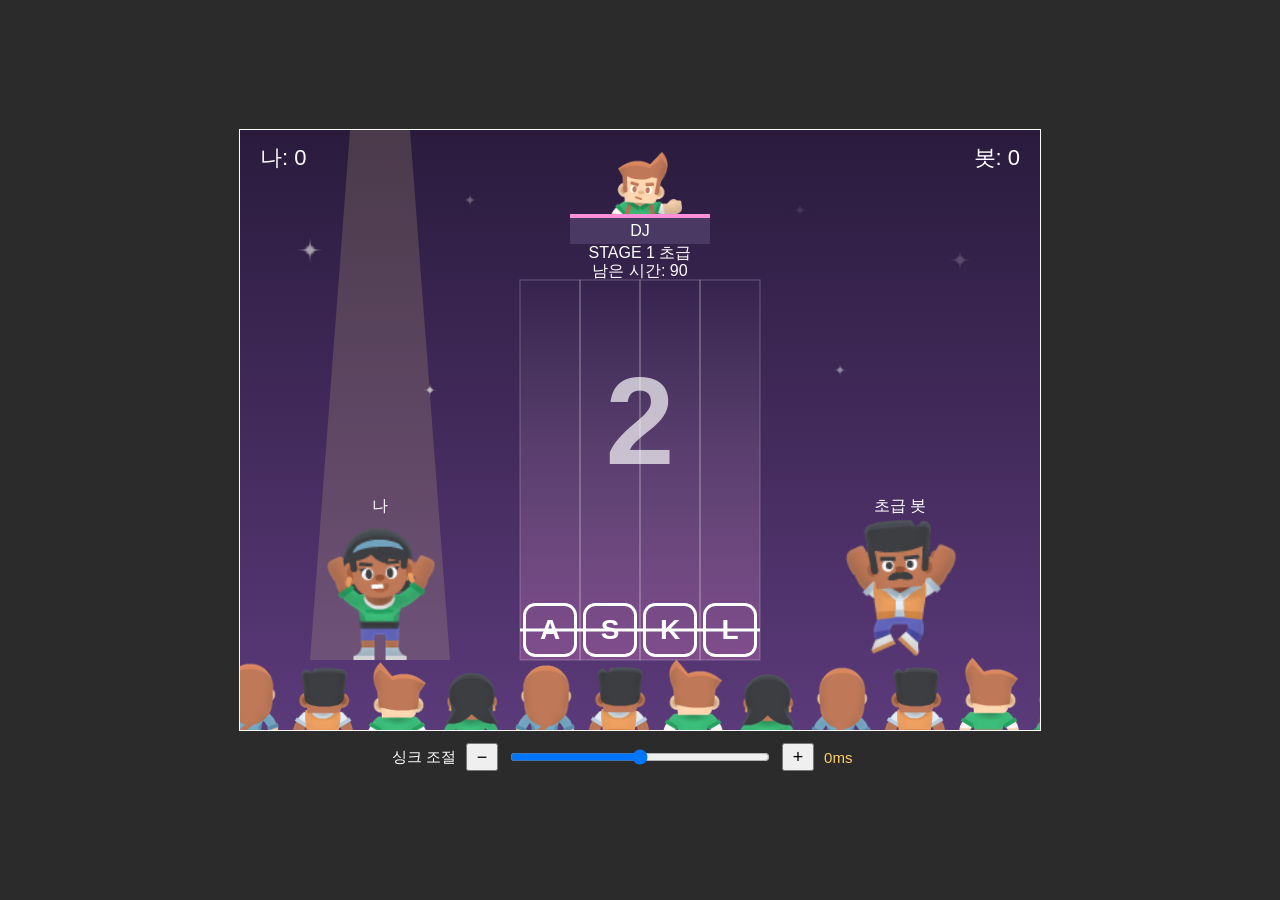
==== debug-practice.html @ 26c3292e "디버그 연습용 복사본 추가" ====
<!doctype html>
<!-- 7장 디버깅 연습용 복사본: index.html + style.css + script.js를 한 파일로 합친 것. 원본 게임은 그대로 둔다 -->
<html lang="ko">
<head>
  <meta charset="utf-8">
  <meta name="viewport" content="width=device-width, initial-scale=1">
  <title>디버그 연습 - 오늘 밤 주인공은 나야나</title>
  <link rel="icon" href="data:,">  <!-- 아이콘 파일이 없다고 브라우저가 favicon.ico를 찾다가 404 에러를 내지 않게 한다 -->
  <style>
/* 페이지 전체: 어두운 회색 배경, 여백 없음 */
body {
  margin: 0;
  min-height: 100vh;
  background: #2b2b2b;
  /* canvas를 화면 가운데에 놓는다 */
  display: flex;
  flex-direction: column;   /* canvas 아래에 싱크 조절 막대를 놓는다 */
  justify-content: center;
  align-items: center;
  gap: 12px;
}

/* 도화지: 얇은 흰 테두리 */
canvas {
  border: 1px solid #ffffff;
}

/* 싱크 조절 막대: canvas 아래 가운데 */
.sync {
  display: flex;
  align-items: center;
  gap: 10px;
  color: #ffffff;
  font-family: sans-serif;
  font-size: 15px;
}

.sync input {
  width: 260px;
}

.sync button {
  width: 32px;
  height: 28px;
  font-size: 18px;
  cursor: pointer;
}

.sync output {
  min-width: 64px;
  color: #ffd166;
}
  </style>
</head>
<body>
  <canvas id="game" width="800" height="600"></canvas>
  <!-- 싱크 조절: 판정이 늦거나 빠르게 느껴질 때 맞춘다 (+면 조금 늦게 눌러도 정확하게 판정) -->
  <div class="sync">
    <label for="sync">싱크 조절</label>
    <button id="sync-minus" type="button" aria-label="싱크 1ms 빠르게">−</button>
    <input id="sync" type="range" step="1" value="0">
    <button id="sync-plus" type="button" aria-label="싱크 1ms 늦게">+</button>
    <output id="sync-value" for="sync">0ms</output>
  </div>
  <script>
const canvas = document.getElementById("game");  // 이름이 "game"인 도화지를 찾는다
const ctx = canvas.getContext("2d");             // 그 도화지에 그릴 "붓"을 가져온다

// ===== 위치와 크기 모음 (여기 숫자만 바꾸면 화면이 바뀐다) =====

// 레인: 가운데 세로 줄 4개
const LANE_X = 280;        // 첫 번째 레인의 왼쪽 x
const LANE_TOP = 150;      // 레인이 시작하는 y
const LANE_WIDTH = 60;     // 레인 한 칸의 너비
const LANE_HEIGHT = 380;   // 레인의 높이 (150 + 380 = 530까지)
const LANE_COUNT = 4;      // 레인 개수 (← ↓ ↑ →)

// 판정선: 노트가 여기 닿을 때 키를 누른다
const JUDGE_Y = 500;

// 노트: lane = 몇 번째 레인(0~3), y = 지금 세로 위치
// y는 매 프레임 바뀌는 "상태"라서 let으로 만든다
// 스테이지별 노트 간격 (노트 사이의 세로 거리, px): 초급 120 / 중급 90 / 상급 70
// 간격이 넓을수록 노트가 드문드문 나온다
const STAGE_GAPS = [120, 90, 70];
let noteGap = STAGE_GAPS[0];   // 지금은 스테이지 1(초급)
const NOTE_COUNT = 11;     // 화살표 노트 개수. 레인을 다 채우고도 위에서 기다리는 노트가 남을 만큼 넉넉하게
                           // (모자라면 줄 맨 뒤가 비어서 동시 노트가 만들어지지 않는다. 기준: 노트가 지나가는 거리 430 ÷ 가장 좁은 간격(70) + 4)

// 노트 NOTE_COUNT개를 레인 바로 위(안 보이는 곳)부터 위쪽으로 noteGap 간격으로 줄 세워 만든다 (게임 시작·재시작 때 쓴다)
// 처음에는 레인이 비어 있다가, 카운트다운이 끝나면 첫 노트부터 레인 위에서 내려온다
// 줄 맨 뒤 위치는 Space 노트 자리로 쓰려고 lineY에 남겨 둔다
const FIRST_NOTE_Y = 150 - 50;   // 첫 노트 위치 = 레인 맨 위(150) - 노트 크기(50). 레인 바로 위라 아직 안 보인다
let lineY = FIRST_NOTE_Y;
function createNotes() {
  const list = [];
  lineY = FIRST_NOTE_Y;
  for (let i = 0; i < NOTE_COUNT; i++) {
    list.push({ lane: Math.floor(Math.random() * 4), y: lineY });
    lineY = lineY - noteGap;
  }
  return list;
}
let notes = createNotes();
// ===== 입력과 판정 (5장) =====
const INPUT_MODE = "B";    // 조작 방식. "A" = 키 이벤트 안에서 바로 판정 (비교 실험용), "B" = keys에 기록하고 게임 루프에서 판정
const JUDGE_RANGE = 50;    // 노트 가운데가 판정선에서 이 거리(px) 안에 있을 때 키를 누르면 맞춘 것
// 조작키: 플레이테스트 피드백으로 방향키 대신 A S K L (왼손 두 손가락 + 오른손 두 손가락)
const KEY_TO_LANE = { a: 0, s: 1, k: 2, l: 3 };  // 키 → 레인 번호 (레인 순서: ← ↓ ↑ →)
const GAME_KEYS = ["a", "s", "k", "l", " "];   // 게임에 쓰는 키 (" "는 스페이스바)
const LANE_KEY_LABELS = ["A", "S", "K", "L"];  // 레인 아래에 보여 줄 키 이름

// 키 이름을 소문자로 맞춘다 (Caps Lock이나 Shift 때문에 "A"로 와도 "a"로 처리). " " 같은 키는 그대로
function normalizeKey(key) {
  return key.length === 1 ? key.toLowerCase() : key;
}

// ===== 싱크 조절 (플레이테스트 피드백) =====
// 싱크 = 판정 기준을 몇 ms 늦게(+) 또는 일찍(-) 잡을지. 화면보다 손이 늦거나 빠른 사람을 위해 맞춘다
// +면 판정 기준이 판정선보다 아래로 내려가서 조금 늦게 눌러도 정확하게 판정된다
const SYNC_MIN = -150;     // 싱크 막대 최소값 (ms)
const SYNC_MAX = 150;      // 싱크 막대 최대값 (ms)
let syncMs = 0;            // 지금 싱크 값 (ms)
try {
  syncMs = Number(localStorage.getItem("syncMs")) || 0;   // 지난번에 맞춘 값을 이 브라우저에서 기억해 둔다
} catch (e) {
  syncMs = 0;              // 저장소를 못 쓰는 환경이면 0으로
}

// 판정 기준 y: 판정선 + 싱크만큼 노트가 움직이는 거리
// (1초에 약 60프레임, 한 프레임에 noteSpeed px → 1ms에 noteSpeed × 60 / 1000 px)
function judgeCenterY() {
  return JUDGE_Y + (syncMs * noteSpeed * 60) / 1000;
}
const keys = {};           // 지금 눌려 있는 키를 적어 두는 메모장 (true = 눌림, false = 안 눌림)
const prevKeys = {};       // 지난 프레임에 눌려 있던 키 (이번 프레임에 "새로" 눌렸는지 알아내는 데 쓴다)
let playerPose = "player"; // 지금 내 캐릭터가 하고 있는 포즈 (그림 이름)

// 판정 등급: 정확도 = 판정선에 얼마나 가깝게 눌렀는가 (판정선 한가운데 100%, 판정 범위 끝 0%)
const PERFECT_ACCURACY = 0.90;  // 90% 이상 → PERFECT
const GREAT_ACCURACY = 0.70;    // 70% 이상 ~ 90% 미만 → GREAT
const MISS_ACCURACY = 0.20;     // 20% 이상 ~ 70% 미만 → GOOD, 20% 미만 → MISS (너무 일찍/늦게 눌렀다)
const JUDGE_SHOW_FRAMES = 40;   // 판정 글자를 화면에 띄워 두는 시간 (프레임 수, 60 = 약 1초)
let judgeText = "";        // 지금 띄울 판정 글자 ("PERFECT" / "GREAT" / "GOOD" / "MISS")
let judgeTimer = 0;        // 판정 글자가 사라지기까지 남은 프레임 수
const JUDGE_COLORS = { PERFECT: "#ffd166", GREAT: "#8fd3ff", GOOD: "#b8f2a0", MISS: "#ff6b6b" }; // 판정별 색 (글자와 이펙트에 같이 쓴다)

// 입력 이펙트
const HIT_EFFECT_FRAMES = 20;  // 맞췄을 때 터지는 이펙트가 보이는 시간 (프레임 수)
let hitEffects = [];       // 지금 화면에 보이는 이펙트 목록. 하나 = { x, y, color, wide, timer }

// ===== 충돌 판정 (6장) =====
let showHitbox = false;     // true면 판정 영역과 노트 판정 영역을 빨간 테두리로 그린다 (확인이 끝나면 false로 끈다)
const NOTE_HITBOX_HEIGHT = 10;  // 노트 판정용 사각형의 세로 크기. 그림(50)보다 얇게, 노트 가운데에 둔다
                                // (그림 전체로 판정하면 노트 끝만 걸쳐도 맞은 것이 되어서, 판정선에서 먼 노트가 맞는다)

// 두 사각형이 겹치는지 검사한다. 사각형 = { x, y, width, height } (x, y는 왼쪽 위 꼭짓점)
// 가로로도 겹치고 세로로도 겹치면 → 겹친 것이다
function checkCollision(a, b) {
  return a.x < b.x + b.width &&     // A의 왼쪽이 B의 오른쪽보다 왼쪽에 있고
         a.x + a.width > b.x &&     // A의 오른쪽이 B의 왼쪽보다 오른쪽에 있고
         a.y < b.y + b.height &&    // A의 위가 B의 아래보다 위에 있고
         a.y + a.height > b.y;      // A의 아래가 B의 위보다 아래에 있으면 → 겹쳤다
}

// 판정 영역: 판정선 위아래로 JUDGE_RANGE만큼인 사각형
// lane을 주면 그 레인 한 칸, 안 주면(Space용) 레인 4개 전체 폭
function judgeBox(lane) {
  const isAll = lane === undefined;
  return {
    x: isAll ? LANE_X : LANE_X + lane * LANE_WIDTH,
    y: judgeCenterY() - JUDGE_RANGE,   // 싱크만큼 위아래로 옮겨진 판정 기준을 가운데로
    width: isAll ? LANE_WIDTH * LANE_COUNT : LANE_WIDTH,
    height: JUDGE_RANGE * 2,
  };
}

// 화살표 노트의 판정용 사각형: 노트 그림 폭 그대로, 높이는 NOTE_HITBOX_HEIGHT로 노트 가운데에
function noteHitbox(note) {
  return {
    x: LANE_X + note.lane * LANE_WIDTH + (LANE_WIDTH - NOTE_SIZE) / 2,
    y: note.y + NOTE_SIZE / 2 - NOTE_HITBOX_HEIGHT / 2,
    width: NOTE_SIZE,
    height: NOTE_HITBOX_HEIGHT,
  };
}

// Space 노트의 판정용 사각형: 막대 폭 그대로, 높이는 NOTE_HITBOX_HEIGHT로 막대 가운데에 (그림 높이 40의 절반 = 20)
function spaceHitbox() {
  return {
    x: LANE_X + 5,
    y: spaceNoteY + 20 - NOTE_HITBOX_HEIGHT / 2,
    width: LANE_WIDTH * LANE_COUNT - 10,
    height: NOTE_HITBOX_HEIGHT,
  };
}

// ===== 게임 상태와 제한 시간 (6장) =====
const TIME_LIMIT = 90;     // 제한 시간 (초)
let gameState = "countdown"; // "countdown" = 시작 전 3초 카운트다운, "playing" = 플레이 중, "gameover" = 시간이 끝나서 결과 화면
const COUNTDOWN_SECONDS = 3;   // 게임 시작 전 카운트다운 시간 (초). 스테이지와 상관없이 매 판 시작 때마다 나온다
let countdownStart = Date.now(); // 카운트다운을 시작한 순간의 시각 (밀리초)
// 일시정지: ESC로 "paused" 상태가 된다. 멈춘 동안 흐른 시간은 제한 시간·카운트다운에서 빼 준다
let pausedFrom = "playing";   // 일시정지 전에 어떤 상태였는지 ("countdown" 또는 "playing")
let pauseStart = 0;           // 일시정지를 시작한 순간의 시각 (밀리초)
let startTime = Date.now(); // 게임을 시작한 순간의 시각 (밀리초). 프레임 수가 아니라 실제 흐른 시간을 재는 데 쓴다

// 남은 시간(초): 제한 시간 - 흐른 시간. Date.now()는 지금 시각(밀리초)이라 시작 시각을 빼고 1000으로 나누면 흐른 초
// Math.floor로 소수점을 버린다. 0보다 작아지지 않게 Math.max로 막는다
function remainingTime() {
  if (gameState === "countdown") return TIME_LIMIT;   // 카운트다운 중에는 아직 시간이 흐르지 않는다
  if (gameState === "paused" && pausedFrom === "countdown") return TIME_LIMIT;
  const now = gameState === "paused" ? pauseStart : Date.now();   // 일시정지 중에는 시간이 멈춰 있다
  const elapsed = Math.floor((now - startTime) / 1000);
  return Math.max(0, TIME_LIMIT - elapsed);
}

let botPose = "bot";      // 지금 봇이 하고 있는 포즈 (그림 이름). 봇이 노트를 맞출 때마다 바뀐다

// ===== 점수 (6장) =====
const JUDGE_SCORES = { PERFECT: 700, GREAT: 500, GOOD: 200, MISS: 0 };  // 판정별 점수 (기획서 5번)
let playerScore = 0;       // 내 점수
let botScore = 0;          // 봇 점수

// 내 정확도 기록 (결과 화면에 보여 준다)
// 정확도 = 노트마다 얻은 정확도(0~100%)의 평균. 누르지 않고 놓친 노트는 0%로 친다
let accuracySum = 0;       // 맞춘 노트들의 정확도를 모두 더한 값 (0 ~ 1 단위)
let gradeCounts = { PERFECT: 0, GREAT: 0, GOOD: 0, MISS: 0 };  // 판정별 개수
let passedNotes = 0;       // 누르지 않고 레인 밖으로 지나간 노트 수 (MISS로 센다)

// 지금까지의 정확도(%) = 정확도 합 ÷ 전체 노트 수 × 100. 노트가 하나도 없으면 0
function playerAccuracy() {
  const total = gradeCounts.PERFECT + gradeCounts.GREAT + gradeCounts.GOOD + gradeCounts.MISS;
  if (total === 0) return 0;
  return (accuracySum / total) * 100;
}

// 스테이지별 봇 설정 (기획서 5번 스테이지 표): 초급 / 중급 / 상급
const STAGE_BOT_HIT_CHANCES = [0.9, 0.9, 1.0];   // 봇이 노트를 맞출 확률
const STAGE_BOT_GRADE_RATIOS = [                  // 맞춘 노트의 판정 비율 [PERFECT, GREAT, GOOD]
  [0.5, 0.3, 0.2],
  [0.6, 0.3, 0.1],
  [0.7, 0.2, 0.1],
];
let botHitChance = STAGE_BOT_HIT_CHANCES[0];     // 지금은 스테이지 1(초급)
let botGradeRatio = STAGE_BOT_GRADE_RATIOS[0];
let frameCount = 0;        // 게임이 시작된 뒤 지난 프레임 수 (반짝이 깜빡임에 쓴다)
let spaceNoteY = lineY;    // Space 노트(레인 4개를 가로지르는 긴 막대)의 y. 줄 맨 뒤에서 시작한다
const CHORD_CHANCE = 0.2;  // 동시 노트(두 키를 같이 눌러야 하는 노트)가 나올 확률 (0.2 = 20%)
// 스테이지별 노트 속도 (속도 튜닝으로 정함): 초급 2 / 중급 4 / 상급 6
const STAGE_SPEEDS = [3, 4, 5];
let noteSpeed = STAGE_SPEEDS[0];   // 지금은 스테이지 1(초급). 노트가 한 프레임에 아래로 내려오는 거리
const NOTE_SIZE = 50;      // 노트 그림 크기 (가로 = 세로)
const TARGET_SIZE = Math.round(NOTE_SIZE * 1.1);  // 판정선 위 과녁(판정 박스) 그림 크기: 노트의 1.1배 = 55
const NOTE_START_Y = LANE_TOP;                // 노트가 다시 나타나는 y (레인 맨 위)
const NOTE_END_Y = LANE_TOP + LANE_HEIGHT;    // 노트가 사라지는 y (레인 맨 아래). 노트 윗부분까지 이 선을 넘으면 줄 맨 뒤로 돌아간다

// 캐릭터: (x, y)는 그림의 가운데 아래(발끝) 위치
const PLAYER_X = 140;
const BOT_X = 660;
const DANCER_FEET_Y = 530; // 두 댄서의 발끝 y
const DANCER_WIDTH = 134;  // 댄서 그림 가로 (원본 96의 1.4배)
const DANCER_HEIGHT = 179; // 댄서 그림 세로 (원본 128의 1.4배)

// DJ 부스: 위쪽 가운데
const DJ_X = 400;          // DJ 가운데 x
const DJ_Y = 0;            // DJ 그림 위쪽 y

// 관중: 화면 맨 아래 한 줄
const CROWD_Y = 515;       // 관중 그림 위쪽 y (아래가 화면 밖으로 잘려 상반신만 보인다)
const CROWD_GAP = 74;      // 관중 사이 간격
const CROWD_WIDTH = 90;    // 관중 그림 가로 (원본 96보다 조금 작게)
const CROWD_HEIGHT = 120;  // 관중 그림 세로 (원본 128보다 조금 작게)
const CROWD_JUMP = 10;     // 관중이 들썩일 때 올라가는 최대 높이
const CROWD_JUMP_SPEED = 0.12; // 들썩이는 빠르기 (클수록 빠르다)

// 색
const STAGE_COLOR = "#2a1b3d";   // 무대 배경 (어두운 보라)

// ===== 그림 파일 불러오기 =====
// 무료 에셋: Kenney (www.kenney.nl), CC0 라이선스. 출처는 README.md에 적어 두었다.
const IMAGE_FILES = {
  player: "assets/player.png",
  player_left: "assets/player_left.png",     // ← 발차기
  player_down: "assets/player_down.png",     // ↓ 웅크리기
  player_up: "assets/player_up.png",         // ↑ 만세
  player_right: "assets/player_right.png",   // → 점프
  player_space: "assets/player_space.png",   // Space 팔 벌리기
  bot: "assets/bot.png",
  bot_left: "assets/bot_left.png",     // ← 발차기
  bot_down: "assets/bot_down.png",     // ↓ 웅크리기
  bot_up: "assets/bot_up.png",         // ↑ 만세
  bot_right: "assets/bot_right.png",   // → 점프
  bot_space: "assets/bot_space.png",   // Space 팔 벌리기
  dj: "assets/dj.png",
  crowd1: "assets/crowd1.png",
  crowd2: "assets/crowd2.png",
  crowd3: "assets/crowd3.png",
  crowd4: "assets/crowd4.png",
  note_space: "assets/note_space.png",
  sparkle: "assets/sparkle.png",
};
const LANE_NAMES = ["left", "down", "up", "right"]; // 레인 순서대로 (← ↓ ↑ →)

// 그림을 하나씩 불러오고, 전부 다 불러오면 draw()로 화면을 그린다
// (다 불러오기 전에 그리면 아무것도 안 나온다)
const images = {};
let loadedCount = 0;
const totalCount = Object.keys(IMAGE_FILES).length;
for (const name in IMAGE_FILES) {
  images[name] = new Image();
  images[name].onload = function () {
    loadedCount++;
    if (loadedCount === totalCount) {
      resetGame();                       // 그림을 다 불러온 순간부터 시간을 잰다
      gameLoop();                        // 그림을 다 불러온 뒤에 게임 루프를 시작한다 (루프는 여기서 딱 한 번만 시작한다)
    }
  };
  images[name].src = IMAGE_FILES[name];
}

// ===== 그리기 =====

// 키보드 키 모양(둥근 사각형 + 글자)을 그린다. 노트와 과녁에 쓴다
// filled = true: 흰 키에 보라 글자 (노트) / false: 흰 테두리에 흰 글자 (과녁)
function drawKeyCap(x, y, size, letter, filled) {
  ctx.beginPath();
  ctx.roundRect(x + 2, y + 2, size - 4, size - 4, size * 0.2);   // 모서리가 둥근 사각형
  if (filled) {
    ctx.fillStyle = "white";
    ctx.fill();
  } else {
    ctx.strokeStyle = "white";
    ctx.lineWidth = 3;
    ctx.stroke();
  }
  ctx.fillStyle = filled ? "#3d2d55" : "white";
  ctx.font = "bold " + Math.round(size * 0.5) + "px sans-serif";
  ctx.textAlign = "center";
  ctx.textBaseline = "middle";
  ctx.fillText(letter, x + size / 2, y + size / 2 + 1);
  ctx.textBaseline = "alphabetic";
}
function draw() {
  // 1. 배경: 위는 어두운 보라, 아래로 갈수록 밝은 보라가 되는 그라데이션 무대
  // createLinearGradient(시작x, 시작y, 끝x, 끝y): 위(0)에서 아래(600)로 색이 바뀐다
  const stageGradient = ctx.createLinearGradient(0, 0, 0, canvas.height);
  stageGradient.addColorStop(0, STAGE_COLOR);   // 맨 위 색
  stageGradient.addColorStop(1, "#5b3a7a");     // 맨 아래 색
  ctx.fillStyle = stageGradient;
  ctx.fillRect(0, 0, canvas.width, canvas.height);

  // 1-1. 반짝이: 무대 위쪽 여기저기에서 천천히 깜빡이는 별 (4장 선택 과제)
  // [x, y, 크기]
  const SPARKLES = [[70, 120, 40], [230, 70, 28], [560, 80, 32], [720, 130, 44], [600, 240, 24], [190, 260, 22]];
  SPARKLES.forEach(([x, y, size], i) => {
    // Math.sin은 -1 ~ 1 사이를 부드럽게 오가는 값 → 투명도가 0.1 ~ 0.7 사이를 오간다
    // + i 를 해서 별마다 깜빡이는 타이밍을 다르게 한다
    const twinkle = Math.sin(frameCount * 0.04 + i);
    ctx.globalAlpha = 0.4 + 0.3 * twinkle;        // 투명도
    const s = size * (1 + 0.15 * twinkle);       // 밝아질 때 살짝 커진다
    ctx.drawImage(images.sparkle, x - s / 2, y - s / 2, s, s);
  });
  ctx.globalAlpha = 1;                           // 다시 100%로 되돌린다

  // 1-2. 스포트라이트: 화면 위에서 내 캐릭터에게 곧게 떨어지는 반투명 노란 빛
  // rgba의 마지막 숫자 0.15 = 15%만 보이게 (반투명)
  ctx.fillStyle = "rgba(255, 230, 150, 0.15)";
  ctx.beginPath();
  ctx.moveTo(PLAYER_X - 30, 0);                  // 위쪽 왼쪽 (좁게 시작)
  ctx.lineTo(PLAYER_X + 30, 0);                  // 위쪽 오른쪽
  ctx.lineTo(PLAYER_X + 70, DANCER_FEET_Y);      // 발끝 오른쪽 (넓게 퍼진다)
  ctx.lineTo(PLAYER_X - 70, DANCER_FEET_Y);      // 발끝 왼쪽
  ctx.closePath();                               // 시작점으로 돌아가 사다리꼴을 닫는다
  ctx.fill();

  // 2. DJ 부스: DJ 그림을 먼저 그리고, 그 위에 책상을 덮어 상반신만 보이게 한다
  ctx.drawImage(images.dj, DJ_X - 42, DJ_Y, 84, 112);  // 원본 96×128보다 조금 작게
  ctx.fillStyle = "#4a3a63";                           // 부스 책상 색
  ctx.fillRect(DJ_X - 70, DJ_Y + 84, 140, 30);
  ctx.fillStyle = "#ff8fd8";                           // 책상 앞 네온 줄
  ctx.fillRect(DJ_X - 70, DJ_Y + 84, 140, 4);
  ctx.fillStyle = "white";
  ctx.font = "16px sans-serif";
  ctx.textAlign = "center";                            // 글자를 x 기준 가운데 정렬
  ctx.fillText("DJ", DJ_X, DJ_Y + 106);

  // 3. 점수판
  ctx.font = "22px sans-serif";
  ctx.textAlign = "left";
  ctx.fillText("나: " + playerScore, 20, 35);      // 왼쪽 위: 내 점수
  ctx.textAlign = "right";
  ctx.fillText("봇: " + botScore, 780, 35);        // 오른쪽 위: 봇 점수 (x=780에서 끝나게)
  ctx.font = "16px sans-serif";
  ctx.textAlign = "center";
  ctx.fillText("STAGE 1 초급", 400, 128);          // 가운데: 스테이지
  ctx.fillText("남은 시간: " + remainingTime(), 400, 146); // 가운데: 남은 시간

  // 4. 레인 4개: 위는 투명, 아래로 갈수록 진해지는 칸 + 테두리
  const laneGradient = ctx.createLinearGradient(0, LANE_TOP, 0, LANE_TOP + LANE_HEIGHT);
  laneGradient.addColorStop(0, "rgba(255, 255, 255, 0)");
  laneGradient.addColorStop(1, "rgba(255, 143, 216, 0.25)");
  for (let i = 0; i < LANE_COUNT; i++) {
    const x = LANE_X + i * LANE_WIDTH;              // i번째 레인의 왼쪽 x
    ctx.fillStyle = laneGradient;
    ctx.fillRect(x, LANE_TOP, LANE_WIDTH, LANE_HEIGHT);
    ctx.strokeStyle = "rgba(255, 255, 255, 0.25)";
    ctx.lineWidth = 1;
    ctx.strokeRect(x, LANE_TOP, LANE_WIDTH, LANE_HEIGHT); // 레인 테두리
  }

  // 5. 판정선 + 과녁: 판정선 위에 테두리만 있는 화살표 키 (노트가 여기에 겹치면 누른다)
  ctx.strokeStyle = "white";
  ctx.lineWidth = 3;
  ctx.beginPath();
  ctx.moveTo(LANE_X, JUDGE_Y);                          // 선 시작점
  ctx.lineTo(LANE_X + LANE_WIDTH * LANE_COUNT, JUDGE_Y); // 선 끝점
  ctx.stroke();
  for (let i = 0; i < LANE_COUNT; i++) {
    const laneLeft = LANE_X + i * LANE_WIDTH;
    // 이펙트 1: 키를 누르고 있는 레인은 판정선 위쪽이 빛난다 → 입력이 들어갔는지 바로 보인다
    if (keys[GAME_KEYS[i]]) {
      const glow = ctx.createLinearGradient(0, JUDGE_Y - 120, 0, JUDGE_Y + 30);
      glow.addColorStop(0, "rgba(255, 255, 255, 0)");
      glow.addColorStop(1, "rgba(255, 255, 255, 0.45)");
      ctx.fillStyle = glow;
      ctx.fillRect(laneLeft, JUDGE_Y - 120, LANE_WIDTH, 150);
    }
    const laneCenter = laneLeft + LANE_WIDTH / 2;      // 레인 가운데 x
    // 누르고 있는 레인의 과녁은 조금 작아져서 "눌린" 느낌을 준다
    const size = keys[GAME_KEYS[i]] ? TARGET_SIZE - 8 : TARGET_SIZE;
    drawKeyCap(laneCenter - size / 2, JUDGE_Y - size / 2, size, LANE_KEY_LABELS[i], false); // 테두리만 있는 키 (가운데가 레인 가운데 · 판정선에 오게)
  }
  // 스페이스바를 누르고 있으면 판정선이 굵게 빛난다
  if (keys[" "]) {
    ctx.fillStyle = "rgba(255, 255, 255, 0.5)";
    ctx.fillRect(LANE_X, JUDGE_Y - 6, LANE_WIDTH * LANE_COUNT, 12);
  }

  // 6. 노트: 레인 위에 내려오는 중인 화살표 키 그림
  // clip: 지금부터 그리는 것은 레인 사각형 안쪽만 보이게 한다 (레인 밖으로 나간 부분은 잘려서 안 보인다)
  // 그래서 노트가 레인 위에서 스르륵 들어오고, 레인 아래로 스르륵 사라진다
  ctx.save();                                            // clip을 걸기 전 상태를 저장해 둔다
  ctx.beginPath();
  ctx.rect(LANE_X, LANE_TOP, LANE_WIDTH * LANE_COUNT, LANE_HEIGHT);
  ctx.clip();
  for (const note of notes) {
    const x = LANE_X + note.lane * LANE_WIDTH + (LANE_WIDTH - NOTE_SIZE) / 2;
    drawKeyCap(x, note.y, NOTE_SIZE, LANE_KEY_LABELS[note.lane], true);   // 흰 키 위에 그 레인의 키 이름
  }

  // 7. Space 노트: 레인 4개를 가로지르는 긴 막대 + 가운데에 Space 키 그림
  ctx.fillStyle = "rgba(255, 255, 255, 0.85)";
  ctx.fillRect(LANE_X + 5, spaceNoteY + 14, LANE_WIDTH * LANE_COUNT - 10, 12);
  ctx.drawImage(images.note_space, DJ_X - 20, spaceNoteY, 40, 40);
  // 7-0. 히트박스: showHitbox가 true면 노트 판정 사각형을 빨간 테두리로 그린다 (레인 안쪽만 보인다)
  if (showHitbox) {
    ctx.strokeStyle = "red";
    ctx.lineWidth = 2;
    for (const note of notes) {
      const box = noteHitbox(note);
      ctx.strokeRect(box.x, box.y, box.width, box.height);   // 노트 판정 사각형
    }
    const space = spaceHitbox();
    ctx.strokeRect(space.x, space.y, space.width, space.height); // Space 노트 판정 사각형
  }
  ctx.restore();                                         // clip을 풀고 원래 상태로 돌아간다
  // 판정 영역은 레인 아래로 삐져나올 수 있어서 clip을 푼 뒤에 그린다 (전체 크기가 보이게)
  if (showHitbox) {
    ctx.strokeStyle = "red";
    ctx.lineWidth = 2;
    for (let i = 0; i < LANE_COUNT; i++) {
      const box = judgeBox(i);
      ctx.strokeRect(box.x, box.y, box.width, box.height);   // 레인별 판정 영역
    }
  }

  // 7-0. 이펙트 2: 맞춘 자리에서 판정 색깔의 별과 고리가 퍼지며 사라진다
  for (const effect of hitEffects) {
    const progress = 1 - effect.timer / HIT_EFFECT_FRAMES;   // 0(막 터짐) → 1(끝)
    ctx.globalAlpha = 1 - progress;                          // 점점 투명해진다
    const radius = 20 + progress * 35;                       // 점점 커진다
    ctx.strokeStyle = effect.color;
    ctx.lineWidth = 4;
    ctx.beginPath();
    if (effect.wide) {
      // Space 노트는 레인 전체 폭의 납작한 고리
      ctx.ellipse(effect.x, effect.y, (LANE_WIDTH * LANE_COUNT) / 2 + progress * 20, radius / 2, 0, 0, Math.PI * 2);
    } else {
      ctx.arc(effect.x, effect.y, radius, 0, Math.PI * 2);
    }
    ctx.stroke();
    const starSize = radius * 2;
    ctx.drawImage(images.sparkle, effect.x - starSize / 2, effect.y - starSize / 2, starSize, starSize);
  }
  ctx.globalAlpha = 1;

  // 7-1. 판정 글자: 레인 위쪽에 크게 띄우고, 시간이 지날수록 흐려진다
  if (judgeTimer > 0) {
    ctx.globalAlpha = judgeTimer / JUDGE_SHOW_FRAMES;  // 남은 시간에 비례해서 투명해진다 (1 → 0)
    ctx.fillStyle = JUDGE_COLORS[judgeText];
    ctx.font = "bold 40px sans-serif";
    ctx.textAlign = "center";
    ctx.fillText(judgeText, LANE_X + (LANE_WIDTH * LANE_COUNT) / 2, LANE_TOP + 90);   // 레인 맨 위에서 90px 아래
    ctx.globalAlpha = 1;
  }

  // 8. 댄서: 나(왼쪽)와 봇(오른쪽). 그림의 가운데 아래가 발끝 위치에 오게 그린다
  const dancerTop = DANCER_FEET_Y - DANCER_HEIGHT;
  ctx.drawImage(images[playerPose], PLAYER_X - DANCER_WIDTH / 2, dancerTop, DANCER_WIDTH, DANCER_HEIGHT);
  ctx.drawImage(images[botPose], BOT_X - DANCER_WIDTH / 2, dancerTop, DANCER_WIDTH, DANCER_HEIGHT);
  ctx.fillStyle = "white";
  ctx.font = "16px sans-serif";
  ctx.textAlign = "center";
  ctx.fillText("나", PLAYER_X, dancerTop + 30);    // 머리 위 이름표 (그림 위쪽에 빈 공간이 있어 조금 내린다)
  ctx.fillText("초급 봇", BOT_X, dancerTop + 30);

  // 9. 관중: 무대를 바라보는 뒷모습 4종을 번갈아 한 줄로 세운다
  const crowd = [images.crowd1, images.crowd2, images.crowd3, images.crowd4];
  for (let i = 0; i * CROWD_GAP < canvas.width + CROWD_GAP; i++) {
    // Math.abs(Math.sin(...))는 0 ~ 1 사이를 오가는 값 → 관중이 위로 통통 튄다
    // + i * 0.7 을 해서 사람마다 튀는 타이밍을 다르게 한다 (파도타기처럼 보인다)
    const jump = Math.abs(Math.sin(frameCount * CROWD_JUMP_SPEED + i * 0.7)) * CROWD_JUMP;
    ctx.drawImage(crowd[i % 4], i * CROWD_GAP - 36, CROWD_Y - jump, CROWD_WIDTH, CROWD_HEIGHT);
  }
}

// ===== 싱크 조절 막대 (index.html의 화면 아래) =====
const syncSlider = document.getElementById("sync");
const syncValue = document.getElementById("sync-value");
// 싱크 값을 정하고, 막대·글자에 반영하고, 이 브라우저에 기억해 둔다
function setSync(value) {
  syncMs = Math.max(SYNC_MIN, Math.min(SYNC_MAX, value));   // 최소~최대 사이로 자른다
  syncSlider.value = syncMs;
  syncValue.textContent = (syncMs > 0 ? "+" : "") + syncMs + "ms";
  try {
    localStorage.setItem("syncMs", syncMs);
  } catch (e) {
    // 저장소를 못 쓰는 환경이면 기억만 못 할 뿐 게임은 그대로 된다
  }
}
syncSlider.min = SYNC_MIN;
syncSlider.max = SYNC_MAX;
setSync(syncMs);
// 막대를 움직이면 값이 바뀐다. 다 움직이면 막대에서 포커스를 빼서, 게임 키가 막대로 가지 않게 한다
syncSlider.addEventListener("input", function () {
  setSync(Number(syncSlider.value));
});
syncSlider.addEventListener("change", function () {
  syncSlider.blur();
});
// − / + 버튼: 1ms씩
document.getElementById("sync-minus").addEventListener("click", function () {
  setSync(syncMs - 1);
  this.blur();   // 버튼에 포커스가 남으면 스페이스바가 버튼을 또 누르게 된다
});
document.getElementById("sync-plus").addEventListener("click", function () {
  setSync(syncMs + 1);
  this.blur();
});

// ===== 키 입력 =====

// 다시 나타날 노트의 y: 지금 가장 위에 있는 노트보다 noteGap만큼 더 위 (레인 맨 위보다 아래로는 안 간다)
// 이렇게 하면 노트가 줄을 서서 내려오므로 서로 겹치지 않는다
function nextSpawnY(except) {
  let topY = Infinity;
  for (const note of notes) {
    if (note !== except && note.y < topY) topY = note.y;
  }
  if (except !== "space" && spaceNoteY < topY) topY = spaceNoteY;
  return Math.min(NOTE_START_Y, topY - noteGap);
}

// 노트를 줄 맨 뒤(위쪽)로 돌려보내고, 레인(방향)을 무작위로 새로 고른다
function respawnNote(note) {
  // 동시 노트: 줄 맨 뒤 노트가 아직 레인 위에서 기다리는 중이고 혼자라면,
  // CHORD_CHANCE 확률로 그 노트와 같은 높이 · 다른 레인에 놓는다 → 두 키를 같이 눌러야 한다
  const last = lastNote(note);
  if (last && last.y <= NOTE_START_Y && Math.random() < CHORD_CHANCE) {
    note.y = last.y;
    // 1~3칸 옆 레인을 고른다 (4로 나눈 나머지를 써서 0~3 안에서 돈다) → 절대 같은 레인이 안 된다
    note.lane = (last.lane + 1 + Math.floor(Math.random() * (LANE_COUNT - 1))) % LANE_COUNT;
    return;
  }
  note.y = nextSpawnY(note);
  // Math.random()은 0 이상 1 미만의 아무 수 → 4를 곱하고 소수점을 버리면 0, 1, 2, 3 중 하나
  note.lane = Math.floor(Math.random() * LANE_COUNT);
}

// 줄 맨 뒤(가장 위)에 있는 화살표 노트. 단, Space 노트가 더 위에 있거나, 이미 동시 노트(2개)이면 없음(null)
function lastNote(except) {
  const others = notes.filter((n) => n !== except);
  const topY = Math.min(...others.map((n) => n.y));
  if (spaceNoteY <= topY) return null;
  const atTop = others.filter((n) => n.y === topY);
  return atTop.length === 1 ? atTop[0] : null;
}

// 게임 키 하나를 눌렀을 때 할 일: 그 방향 포즈를 취하고, 판정선 근처의 노트를 맞췄는지 확인한다
// 노트를 맞췄을 때: 판정선과의 거리로 정확도를 계산해 판정 등급을 정하고, 화면에 띄울 준비를 한다
// 봇이 판정선을 지나가는 노트 하나를 친다
// botHitChance 확률로 맞추고, 맞추면 판정 비율대로 등급을 뽑아 점수를 얻고 그 방향 포즈를 취한다. 못 맞추면 MISS(0점)
function botPlay(pose) {
  if (Math.random() >= botHitChance) return;       // 놓쳤다 → 점수 없음, 포즈도 그대로
  const roll = Math.random();                      // 0 ~ 1 사이 아무 수로 등급을 뽑는다
  let grade;
  if (roll < botGradeRatio[0]) {
    grade = "PERFECT";                             // 0 ~ 0.3 → PERFECT (30%)
  } else if (roll < botGradeRatio[0] + botGradeRatio[1]) {
    grade = "GREAT";                               // 0.3 ~ 0.7 → GREAT (40%)
  } else {
    grade = "GOOD";                                // 나머지 → GOOD (30%)
  }
  botScore = botScore + JUDGE_SCORES[grade];
  botPose = pose;
}

function showJudge(distance, effectX, wide) {
  // 거리 0이면 1(100%), 판정 범위 끝이면 0(0%). 소수 계산 오차(0.30000000000000004 같은)를 없애려고 소수 둘째 자리에서 반올림한다
  const accuracy = Math.round((1 - distance / JUDGE_RANGE) * 100) / 100;
  if (accuracy >= PERFECT_ACCURACY) {
    judgeText = "PERFECT";
  } else if (accuracy >= GREAT_ACCURACY) {
    judgeText = "GREAT";
  } else if (accuracy >= MISS_ACCURACY) {
    judgeText = "GOOD";
  } else {
    judgeText = "MISS";
  }
  judgeTimer = JUDGE_SHOW_FRAMES;                 // 지금부터 JUDGE_SHOW_FRAMES 동안 보여 준다
  gradeCounts[judgeText] = gradeCounts[judgeText] + 1;       // 판정별 개수를 센다
  accuracySum = accuracySum + Math.max(0, accuracy);         // 정확도를 더한다 (판정 범위 끝보다 멀면 0으로)
  playerScore = playerScore + JUDGE_SCORES[judgeText];   // 판정별 점수를 내 점수에 더한다
  // 맞춘 자리에 이펙트를 하나 추가한다
  hitEffects.push({ x: effectX, y: JUDGE_Y, color: JUDGE_COLORS[judgeText], wide: wide, timer: HIT_EFFECT_FRAMES });
}

function pressKey(key) {
  if (key === " ") {
    playerPose = "player_space";
    // Space 노트 판정 사각형이 판정 영역(레인 전체 폭)과 겹치면 맞춘 것
    if (checkCollision(spaceHitbox(), judgeBox())) {
      const distance = Math.abs(spaceNoteY + 20 - judgeCenterY());   // 판정 등급은 판정 기준과의 거리로 정한다
      showJudge(distance, LANE_X + (LANE_WIDTH * LANE_COUNT) / 2, true);
      // 판정선을 지나기 전에 맞춰서 노트가 사라지면, 봇은 이 노트를 칠 기회가 없다 → 지금 봇도 치게 한다
      if (spaceNoteY + 20 < JUDGE_Y) botPlay("bot_space");
      spaceNoteY = nextSpawnY("space");
    }
    return;
  }
  const lane = KEY_TO_LANE[key];
  playerPose = "player_" + LANE_NAMES[lane];
  // 누른 레인의 판정 영역과 겹치는 노트 중에서 판정선에 가장 가까운 노트를 찾는다
  // (판정 영역이 레인 한 칸 폭이라, 다른 레인의 노트는 가로로 안 겹쳐서 자동으로 빠진다)
  // (판정 범위가 넓으면 같은 레인의 노트 두 개가 동시에 겹칠 수 있어서, 가까운 쪽을 맞춰야 판정이 정확하다)
  const box = judgeBox(lane);
  let closest = null;
  let closestDistance = Infinity;
  for (const note of notes) {
    if (!checkCollision(noteHitbox(note), box)) continue;   // 판정 영역과 안 겹치면 건너뛴다
    const distance = Math.abs(note.y + NOTE_SIZE / 2 - judgeCenterY());  // 노트 가운데가 판정 기준에서 몇 px 떨어져 있는가
    if (distance < closestDistance) {
      closest = note;
      closestDistance = distance;
    }
  }
  // 겹친 노트가 있으면 맞춘 것 → 판정을 띄우고 노트를 줄 맨 뒤로 돌려보낸다
  // 한 번 누르면 노트 하나만 맞춘다
  if (closest) {
    showJudge(closestDistance, LANE_X + lane * LANE_WIDTH + LANE_WIDTH / 2, false);
    // 봇은 노트가 판정선을 지날 때 친다. 그런데 내가 판정선보다 일찍 맞추면 노트가 바로 사라져서
    // 봇이 그 노트를 칠 기회가 없어진다 → 아직 판정선을 안 지난 노트라면 지금 봇도 치게 한다
    // (이미 판정선을 지난 노트는 봇이 벌써 쳤으므로 다시 치지 않는다. 그래서 노트마다 봇은 딱 한 번 친다)
    if (closest.y + NOTE_SIZE / 2 < JUDGE_Y) botPlay("bot_" + LANE_NAMES[lane]);
    respawnNote(closest);
  }
}

// 키를 누르는 순간 (keydown)
document.addEventListener("keydown", function (e) {
  // ESC: 카운트다운·플레이 중이면 일시정지, 일시정지 중이면 다시 계속
  if (e.key === "Escape" && !e.repeat) {
    togglePause();
    return;
  }
  // 언제든지(카운트다운·플레이 중·결과 화면) R(대문자 R도)을 누르면 처음부터 다시 시작한다
  // e.repeat: 키를 꾹 눌러서 자동 반복으로 온 keydown이면 true → 꾹 누르고 있어도 재시작은 한 번만 된다
  if ((e.key === "r" || e.key === "R") && !e.repeat) {
    resetGame();
    return;
  }
  const key = normalizeKey(e.key);        // "A"로 와도 "a"로
  if (!GAME_KEYS.includes(key)) return;   // 게임에 안 쓰는 키는 무시
  e.preventDefault();                    // 스페이스바로 페이지가 스크롤되지 않게 막는다
  if (INPUT_MODE === "A" && gameState === "playing") {
    pressKey(key);                       // 방식 A: 이벤트 안에서 바로 판정하고 포즈를 바꾼다
  }
  keys[key] = true;                      // 방식 B: "눌렸다"고 기록만 한다. 판정은 게임 루프가 한다
});

// 키에서 손을 떼는 순간 (keyup)
document.addEventListener("keyup", function (e) {
  keys[normalizeKey(e.key)] = false;     // "떼었다"고 기록한다
});

// 게임을 처음 상태로 되돌린다: 점수, 시간, 노트, 포즈, 판정 표시를 전부 처음 값으로
// (재시작할 때 gameLoop()를 또 부르면 루프가 두 개가 되어 게임이 두 배로 빨라진다. 그래서 gameState만 바꾼다)
function resetGame() {
  playerScore = 0;
  botScore = 0;
  notes = createNotes();
  spaceNoteY = lineY;            // Space 노트는 줄 맨 뒤에서 시작
  playerPose = "player";
  botPose = "bot";
  judgeTimer = 0;
  hitEffects = [];
  accuracySum = 0;               // 정확도 기록도 처음부터
  gradeCounts = { PERFECT: 0, GREAT: 0, GOOD: 0, MISS: 0 };
  passedNotes = 0;
  gameState = "countdown";       // 바로 시작하지 않고 3초 카운트다운부터
  countdownStart = Date.now();
}

// 카운트다운 화면: 화면 정중앙에 남은 초(3 → 2 → 1)를 크게 띄운다
// 일시정지 켜기/끄기. 결과 화면에서는 아무 일도 안 한다
function togglePause() {
  if (gameState === "countdown" || gameState === "playing") {
    pausedFrom = gameState;
    pauseStart = Date.now();
    gameState = "paused";
  } else if (gameState === "paused") {
    // 멈춰 있던 시간만큼 시작 시각을 뒤로 미룬다 → 남은 시간과 카운트다운이 멈춘 자리에서 이어진다
    const pausedTime = Date.now() - pauseStart;
    startTime = startTime + pausedTime;
    countdownStart = countdownStart + pausedTime;
    gameState = pausedFrom;
  }
}

// 일시정지 화면: 어두운 막 + 안내
function drawPause() {
  ctx.fillStyle = "rgba(0, 0, 0, 0.6)";
  ctx.fillRect(0, 0, canvas.width, canvas.height);
  ctx.textAlign = "center";
  ctx.fillStyle = "white";
  ctx.font = "bold 60px sans-serif";
  ctx.fillText("일시정지", 400, 250);
  ctx.font = "22px sans-serif";
  ctx.fillText("ESC: 계속하기     R: 처음부터 다시 시작", 400, 320);
  ctx.fillStyle = "#ffd166";
  ctx.font = "20px sans-serif";
  ctx.fillText("싱크: " + (syncMs > 0 ? "+" : "") + syncMs + "ms  (화면 아래 막대로 조절)", 400, 370);
}

function drawCountdown() {
  const elapsed = (Date.now() - countdownStart) / 1000;          // 카운트다운 시작 후 흐른 초 (소수 포함)
  const number = COUNTDOWN_SECONDS - Math.floor(elapsed);         // 3, 2, 1
  const progress = elapsed - Math.floor(elapsed);                 // 이번 숫자가 뜬 뒤 흐른 정도 (0 → 1)
  ctx.globalAlpha = 1 - progress * 0.6;                           // 숫자가 바뀔 때마다 진하게 떴다가 점점 흐려진다
  ctx.fillStyle = "white";
  ctx.font = "bold " + Math.round(140 - progress * 30) + "px sans-serif";  // 크게 떴다가 조금씩 작아진다
  ctx.textAlign = "center";
  ctx.textBaseline = "middle";                                     // 글자 세로 가운데를 y에 맞춘다
  ctx.fillText(number, canvas.width / 2, canvas.height / 2);       // 화면 정중앙 (400, 300)
  ctx.textBaseline = "alphabetic";                                 // 다른 글자들을 위해 원래대로 되돌린다
  ctx.globalAlpha = 1;
}

// 결과 화면: 무대 위에 어두운 막을 덮고, 가운데에 승패와 점수를 띄운다
function drawResult() {
  ctx.fillStyle = "rgba(0, 0, 0, 0.6)";           // 반투명 검은 막
  ctx.fillRect(0, 0, canvas.width, canvas.height);
  ctx.textAlign = "center";
  let resultText = "패배…";
  let resultColor = "#8fd3ff";
  if (playerScore > botScore) {
    resultText = "승리!";
    resultColor = "#ffd166";
  } else if (playerScore === botScore) {
    resultText = "무승부";                        // 점수가 같을 때
    resultColor = "#ffffff";
  }
  ctx.fillStyle = resultColor;
  ctx.font = "bold 72px sans-serif";
  ctx.fillText(resultText, 400, 200);
  ctx.fillStyle = "white";
  ctx.font = "28px sans-serif";
  ctx.fillText("내 점수: " + playerScore, 400, 265);
  ctx.fillText("봇 점수: " + botScore, 400, 305);
  // 내 정확도: 소수 첫째 자리까지 (toFixed(1) = 소수점 아래 한 자리로 반올림한 글자)
  ctx.fillStyle = "#ffd166";
  ctx.font = "bold 30px sans-serif";
  ctx.fillText("정확도: " + playerAccuracy().toFixed(1) + "%", 400, 365);
  // 판정별 개수: 판정 색으로 한 줄에
  ctx.font = "20px sans-serif";
  const grades = ["PERFECT", "GREAT", "GOOD", "MISS"];
  for (let i = 0; i < grades.length; i++) {
    ctx.fillStyle = JUDGE_COLORS[grades[i]];
    ctx.fillText(grades[i] + " " + gradeCounts[grades[i]], 190 + i * 140, 410);
  }
  ctx.fillStyle = "white";
  ctx.font = "18px sans-serif";
  ctx.fillText("R 키를 눌러 다시 시작", 400, 465);
}

// ===== 게임 루프: 지우기 → 계산 → 그리기를 1초에 약 60번 반복한다 =====
function gameLoop() {
  // ① 지우기: 이전 프레임에 그린 것을 모두 지운다
  ctx.clearRect(0, 0, canvas.width, canvas.height);

  // ② 계산: 프레임 수를 세고, 키 입력을 판정하고, 노트를 속도만큼 아래로 내린다
  // (반짝이·관중 애니메이션과 판정 글자·이펙트는 결과 화면에서도 계속 움직인다)
  frameCount = frameCount + 1;
  if (judgeTimer > 0) judgeTimer = judgeTimer - 1;   // 판정 글자가 사라질 때까지 남은 시간을 줄인다
  for (const effect of hitEffects) effect.timer = effect.timer - 1;   // 이펙트 남은 시간을 줄이고
  hitEffects = hitEffects.filter((effect) => effect.timer > 0);      // 다 끝난 이펙트는 목록에서 뺀다

  // 카운트다운이 끝나면 플레이 시작: 이때부터 제한 시간을 잰다
  if (gameState === "countdown" && Date.now() - countdownStart >= COUNTDOWN_SECONDS * 1000) {
    gameState = "playing";
    startTime = Date.now();
  }

  // 플레이 중일 때만: 시간 확인, 키 판정, 노트 이동 (카운트다운·결과 화면에서는 노트가 멈춘다)
  if (gameState === "playing") {
    if (remainingTime() === 0) {
      gameState = "gameover";                         // 제한 시간이 끝났다 → 결과 화면으로
    }

    // 방식 B: keys 메모장을 보고 판정한다
    if (INPUT_MODE === "B") {
      let anyKeyHeld = false;
      for (const key of GAME_KEYS) {
        // 지금은 눌려 있는데 지난 프레임에는 안 눌려 있었다 = 방금 새로 누른 키 → 한 번만 판정 (꾹 눌러도 연속 판정 안 됨)
        if (keys[key] && !prevKeys[key]) {
          pressKey(key);
        }
        if (keys[key]) anyKeyHeld = true;
        prevKeys[key] = keys[key];
      }
      if (!anyKeyHeld) playerPose = "player";       // 모든 키에서 손을 떼면 기본 포즈로 돌아온다
    }

    // 먼저 모든 노트를 똑같이 내린 다음, 빠져나간 노트를 처리한다
    // (내리면서 바로 처리하면 아직 안 내린 노트와 높이가 어긋나 간격이 틀어진다)
    for (const note of notes) {
      const before = note.y + NOTE_SIZE / 2;         // 내리기 전 노트 가운데
      note.y = note.y + noteSpeed;
      // 노트 가운데가 이번 프레임에 판정선을 지나갔으면, 봇이 그 노트를 친다
      if (before < JUDGE_Y && note.y + NOTE_SIZE / 2 >= JUDGE_Y) {
        botPlay("bot_" + LANE_NAMES[note.lane]);
      }
    }
    const spaceBefore = spaceNoteY + 20;
    spaceNoteY = spaceNoteY + noteSpeed;
    if (spaceBefore < JUDGE_Y && spaceNoteY + 20 >= JUDGE_Y) {
      botPlay("bot_space");                          // Space 노트가 판정선을 지나가면 봇이 친다 (맞추면 팔 벌리기 포즈)
    }
    for (const note of notes) {
      // 레인 맨 아래로 빠져나가면 줄 맨 뒤로 돌아간다
      if (note.y > NOTE_END_Y) {                   // 노트 윗부분까지 레인 밖으로 다 나가면
        gradeCounts.MISS = gradeCounts.MISS + 1;   // 못 누르고 지나간 노트 → MISS로 센다 (정확도 0%)
        passedNotes = passedNotes + 1;
        respawnNote(note);
      }
    }
    if (spaceNoteY > NOTE_END_Y) {               // Space 노트도 레인 밖으로 다 나가면
      gradeCounts.MISS = gradeCounts.MISS + 1;
      passedNotes = passedNotes + 1;
      spaceNoteY = nextSpawnY("space");
    }
  } // if (gameState === "playing") 끝

  // ③ 그리기: 바뀐 위치대로 무대 전체를 다시 그린다. 결과 화면이면 그 위에 결과를 덮는다
  draw();
  if (gameState === "countdown") {
    drawCountdown();
  } else if (gameState === "paused") {
    drawPause();
  } else if (gameState === "gameover") {
    drawResult();
  }

  // ④ 다음 프레임에 gameLoop를 또 불러 달라고 브라우저에 부탁한다
  requestAnimationFrame(gameLoop);
}

  </script>
</body>
</html>
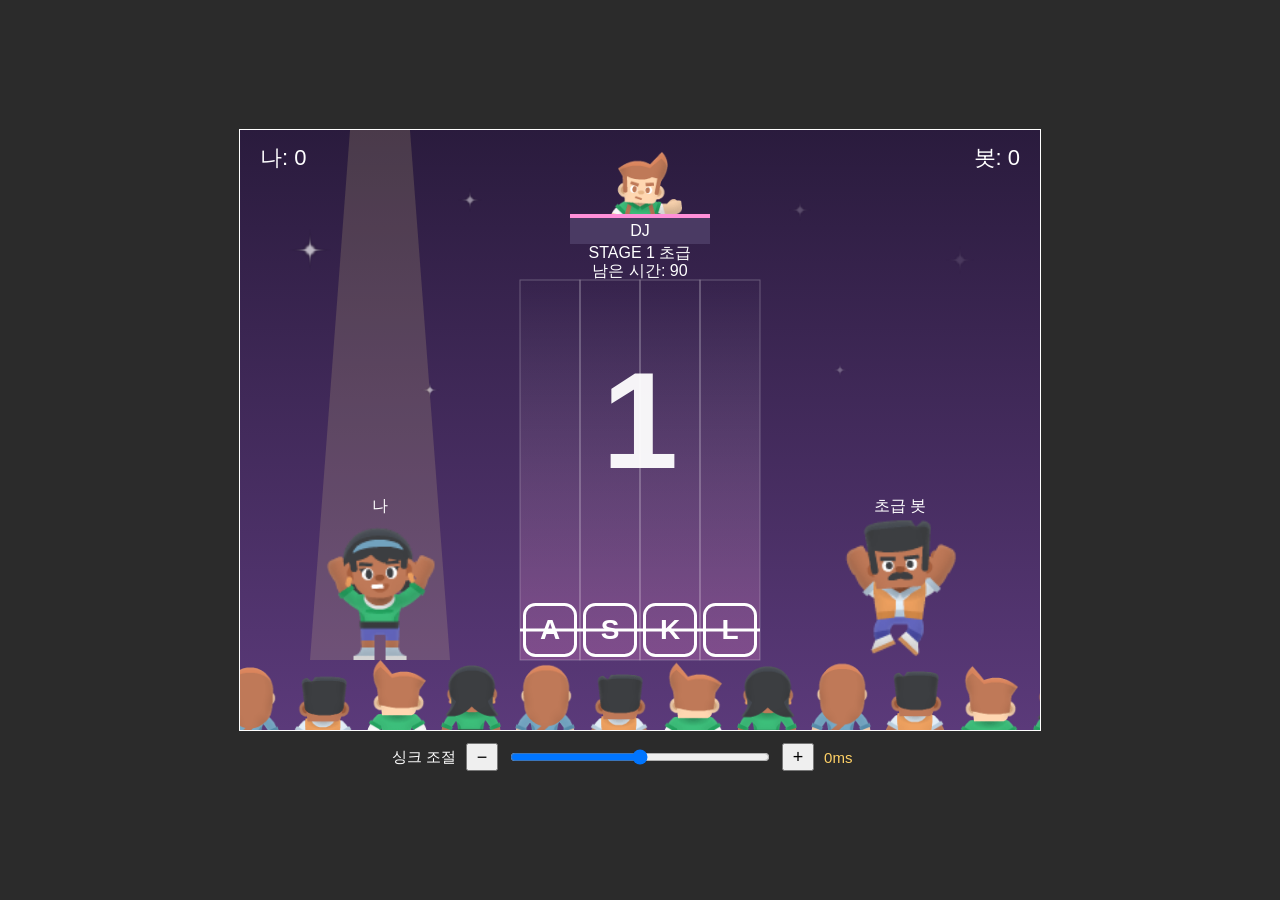
==== commit 8af27b9e: "디버그 연습용 버그 3개 심기" ====
--- a/debug-practice.html
+++ b/debug-practice.html
@@ -106,12 +106,12 @@
 const INPUT_MODE = "B";    // 조작 방식. "A" = 키 이벤트 안에서 바로 판정 (비교 실험용), "B" = keys에 기록하고 게임 루프에서 판정
 const JUDGE_RANGE = 50;    // 노트 가운데가 판정선에서 이 거리(px) 안에 있을 때 키를 누르면 맞춘 것
 // 조작키: 플레이테스트 피드백으로 방향키 대신 A S K L (왼손 두 손가락 + 오른손 두 손가락)
-const KEY_TO_LANE = { a: 0, s: 1, k: 2, l: 3 };  // 키 → 레인 번호 (레인 순서: ← ↓ ↑ →)
+const KEY_TO_LANE = { a: 0, s: 1, k: 3, l: 2 };  // 키 → 레인 번호 (레인 순서: ← ↓ ↑ →)
 const GAME_KEYS = ["a", "s", "k", "l", " "];   // 게임에 쓰는 키 (" "는 스페이스바)
 const LANE_KEY_LABELS = ["A", "S", "K", "L"];  // 레인 아래에 보여 줄 키 이름
 
 // 키 이름을 소문자로 맞춘다 (Caps Lock이나 Shift 때문에 "A"로 와도 "a"로 처리). " " 같은 키는 그대로
-function normalizeKey(key) {
+function normaliseKey(key) {
   return key.length === 1 ? key.toLowerCase() : key;
 }
 
@@ -211,7 +211,7 @@
   if (gameState === "countdown") return TIME_LIMIT;   // 카운트다운 중에는 아직 시간이 흐르지 않는다
   if (gameState === "paused" && pausedFrom === "countdown") return TIME_LIMIT;
   const now = gameState === "paused" ? pauseStart : Date.now();   // 일시정지 중에는 시간이 멈춰 있다
-  const elapsed = Math.floor((now - startTime) / 1000);
+  const elapsed = Math.floor((now - startTime) / 100);
   return Math.max(0, TIME_LIMIT - elapsed);
 }
 
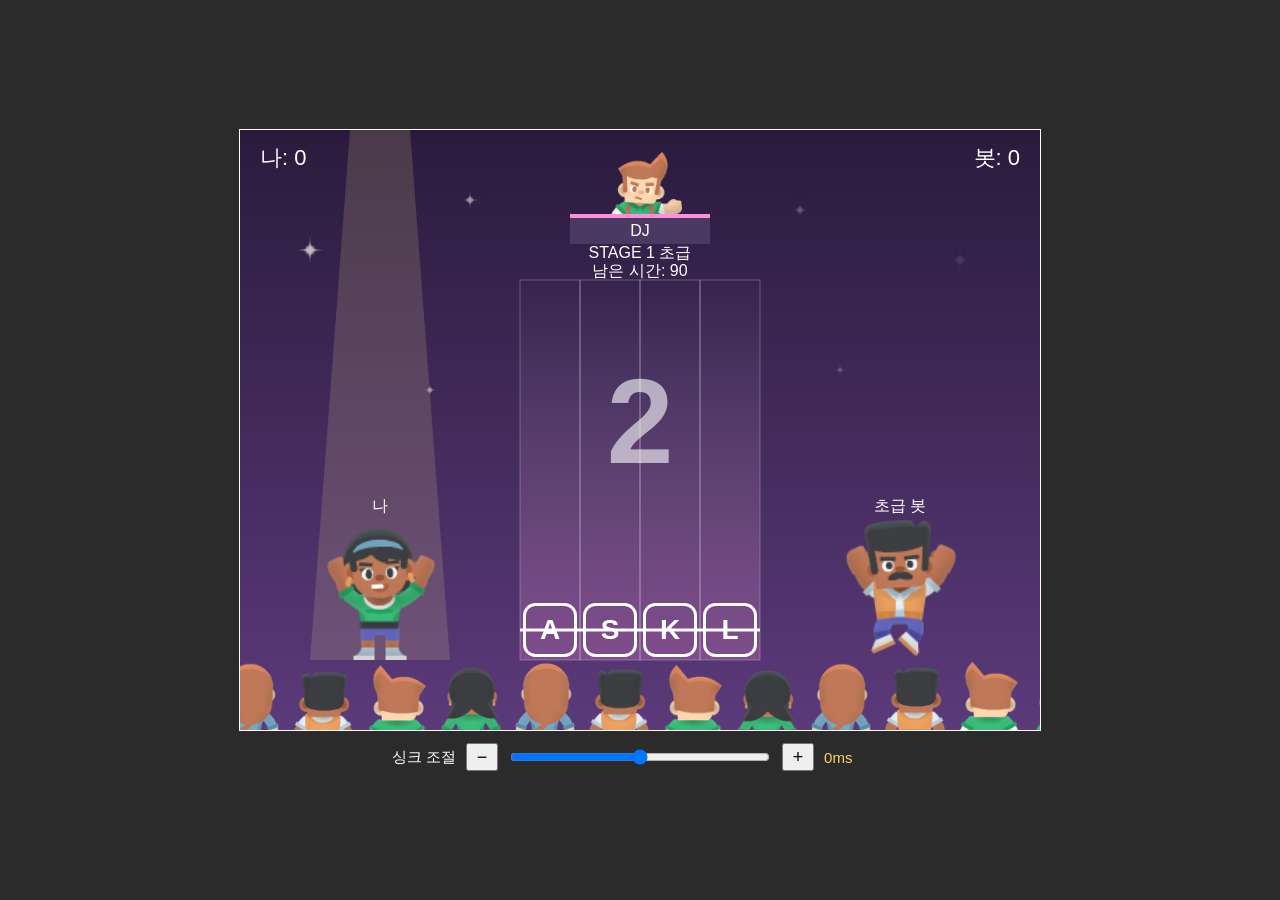
==== commit 786f35e4: "디버그 연습: 숨은 버그 3개 수정" ====
--- a/debug-practice.html
+++ b/debug-practice.html
@@ -106,12 +106,12 @@
 const INPUT_MODE = "B";    // 조작 방식. "A" = 키 이벤트 안에서 바로 판정 (비교 실험용), "B" = keys에 기록하고 게임 루프에서 판정
 const JUDGE_RANGE = 50;    // 노트 가운데가 판정선에서 이 거리(px) 안에 있을 때 키를 누르면 맞춘 것
 // 조작키: 플레이테스트 피드백으로 방향키 대신 A S K L (왼손 두 손가락 + 오른손 두 손가락)
-const KEY_TO_LANE = { a: 0, s: 1, k: 3, l: 2 };  // 키 → 레인 번호 (레인 순서: ← ↓ ↑ →)
+const KEY_TO_LANE = { a: 0, s: 1, k: 2, l: 3 };  // 키 → 레인 번호 (레인 순서: ← ↓ ↑ →)
 const GAME_KEYS = ["a", "s", "k", "l", " "];   // 게임에 쓰는 키 (" "는 스페이스바)
 const LANE_KEY_LABELS = ["A", "S", "K", "L"];  // 레인 아래에 보여 줄 키 이름
 
 // 키 이름을 소문자로 맞춘다 (Caps Lock이나 Shift 때문에 "A"로 와도 "a"로 처리). " " 같은 키는 그대로
-function normaliseKey(key) {
+function normalizeKey(key) {
   return key.length === 1 ? key.toLowerCase() : key;
 }
 
@@ -211,7 +211,7 @@
   if (gameState === "countdown") return TIME_LIMIT;   // 카운트다운 중에는 아직 시간이 흐르지 않는다
   if (gameState === "paused" && pausedFrom === "countdown") return TIME_LIMIT;
   const now = gameState === "paused" ? pauseStart : Date.now();   // 일시정지 중에는 시간이 멈춰 있다
-  const elapsed = Math.floor((now - startTime) / 100);
+  const elapsed = Math.floor((now - startTime) / 1000);
   return Math.max(0, TIME_LIMIT - elapsed);
 }
 
